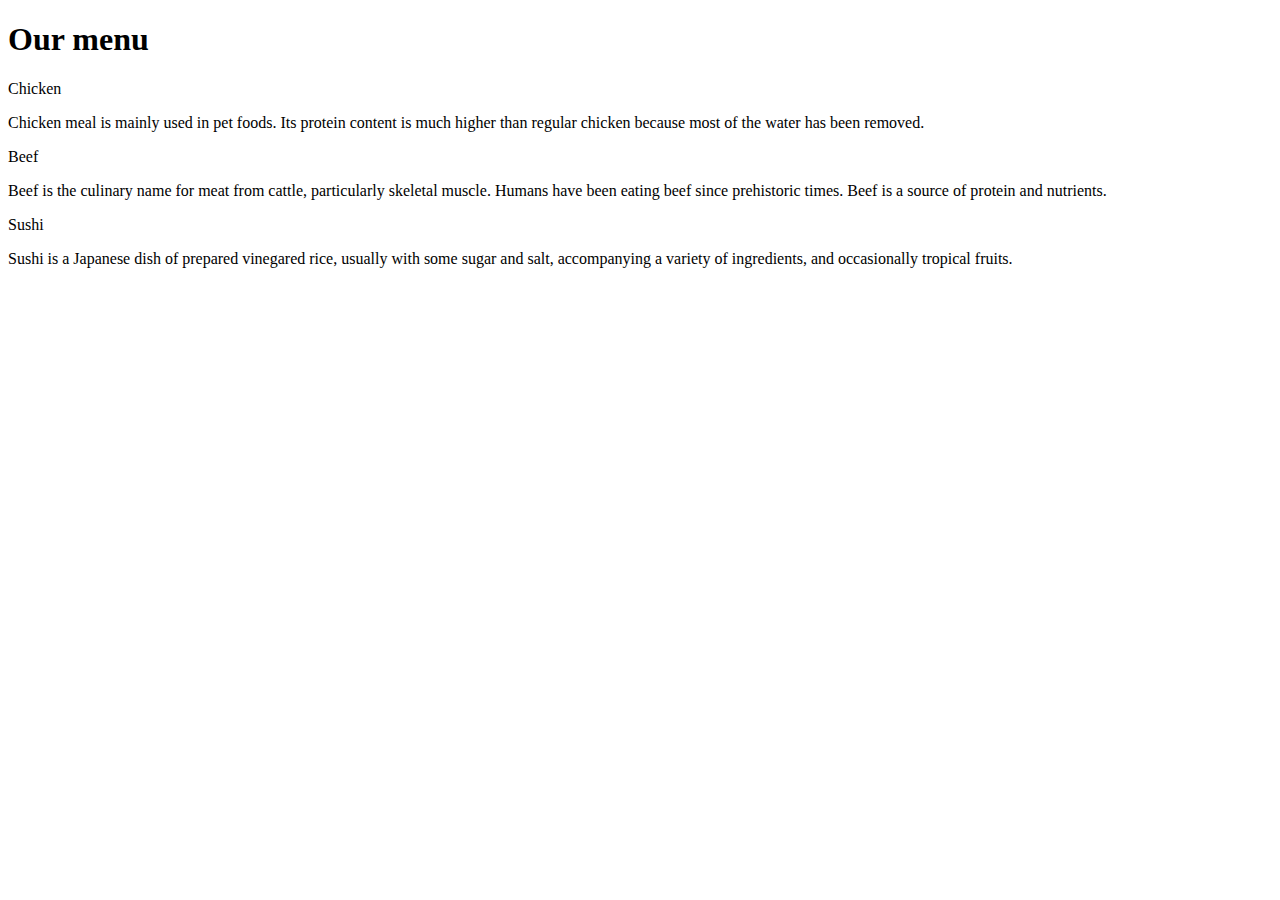
==== module2-solution/index.html @ 649d4be7 "final page ready" ====
﻿<!DOCTYPE html>
<html>
  <head>
    <meta charset="UTF-8">
    <title>Assignment Solution for Module 2</title>
    <meta name="viewport" content="width=device-width, initial-scale=1">
    <link rel="stylesheet" href="https://github.com/ChinmayIngale/web-page/blob/gh-pages/module2-solution/css/style.css" >
  </head>
  <body>
      <div class="main">
          <h1>Our menu</h1>
          <section id="s1">
              <div id="d1">Chicken</div>
              <p>Chicken meal is mainly used in pet foods. Its protein content is much higher than regular chicken because most of the water has been removed.</p>
          </section>
          <section id="s2">
              <div id="d2">Beef</div>
              <p>Beef is the culinary name for meat from cattle, particularly skeletal muscle. Humans have been eating beef since prehistoric times. Beef is a source of protein and nutrients.</p>
          </section>
          <section id="s3">
              <div id="d3">Sushi</div>
              <p>Sushi is a Japanese dish of prepared vinegared rice, usually with some sugar and salt, accompanying a variety of ingredients, and occasionally tropical fruits.</p>
          </section>
      </div>
  </body>
</html>
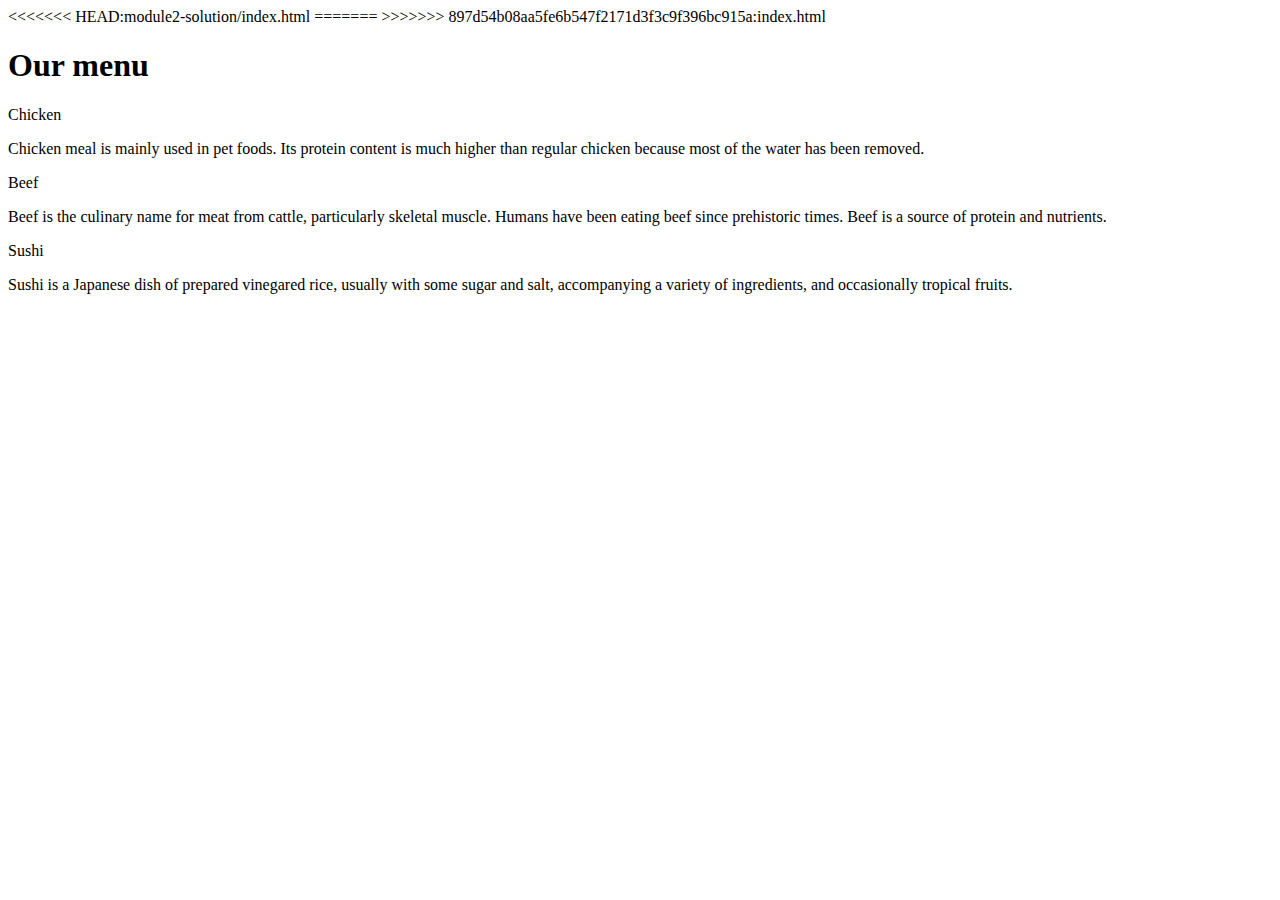
==== commit 1e8731a9: "css path fixed" ====
--- a/module2-solution/index.html
+++ b/module2-solution/index.html
@@ -4,7 +4,11 @@
     <meta charset="UTF-8">
     <title>Assignment Solution for Module 2</title>
     <meta name="viewport" content="width=device-width, initial-scale=1">
+<<<<<<< HEAD:module2-solution/index.html
     <link rel="stylesheet" href="https://github.com/ChinmayIngale/web-page/blob/gh-pages/module2-solution/css/style.css" >
+=======
+    <link rel="stylesheet" href="https://github.com/ChinmayIngale/web-page/blob/gh-pages/css/style.css" >
+>>>>>>> 897d54b08aa5fe6b547f2171d3f3c9f396bc915a:index.html
   </head>
   <body>
       <div class="main">
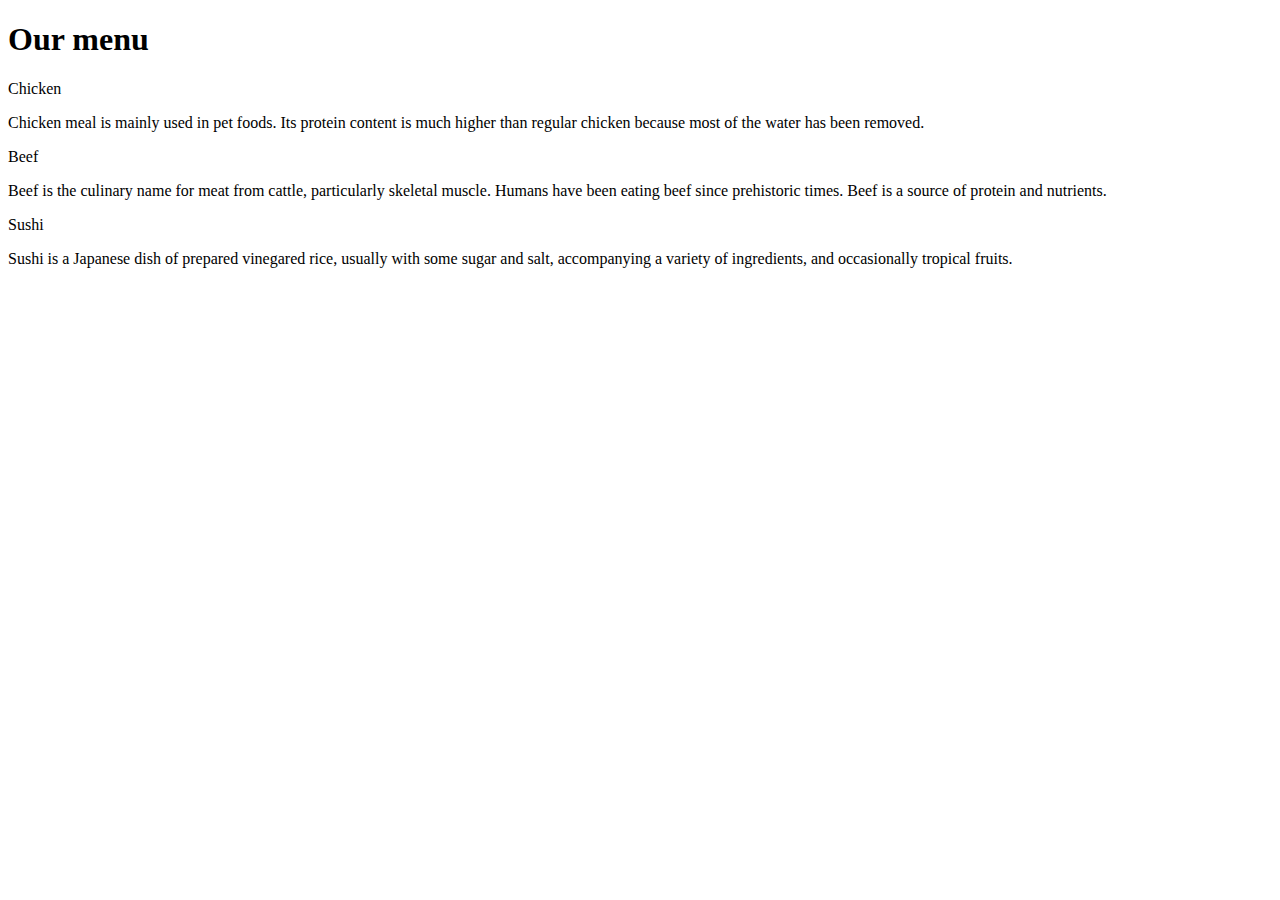
==== commit 517e053c: "Update index.html" ====
--- a/module2-solution/index.html
+++ b/module2-solution/index.html
@@ -4,11 +4,7 @@
     <meta charset="UTF-8">
     <title>Assignment Solution for Module 2</title>
     <meta name="viewport" content="width=device-width, initial-scale=1">
-<<<<<<< HEAD:module2-solution/index.html
-    <link rel="stylesheet" href="https://github.com/ChinmayIngale/web-page/blob/gh-pages/module2-solution/css/style.css" >
-=======
-    <link rel="stylesheet" href="https://github.com/ChinmayIngale/web-page/blob/gh-pages/css/style.css" >
->>>>>>> 897d54b08aa5fe6b547f2171d3f3c9f396bc915a:index.html
+    <link rel="stylesheet" href="https://github.com/ChinmayIngale/web-page/blob/gh-pages/module2-solution/css/style.css" type="text/css">
   </head>
   <body>
       <div class="main">
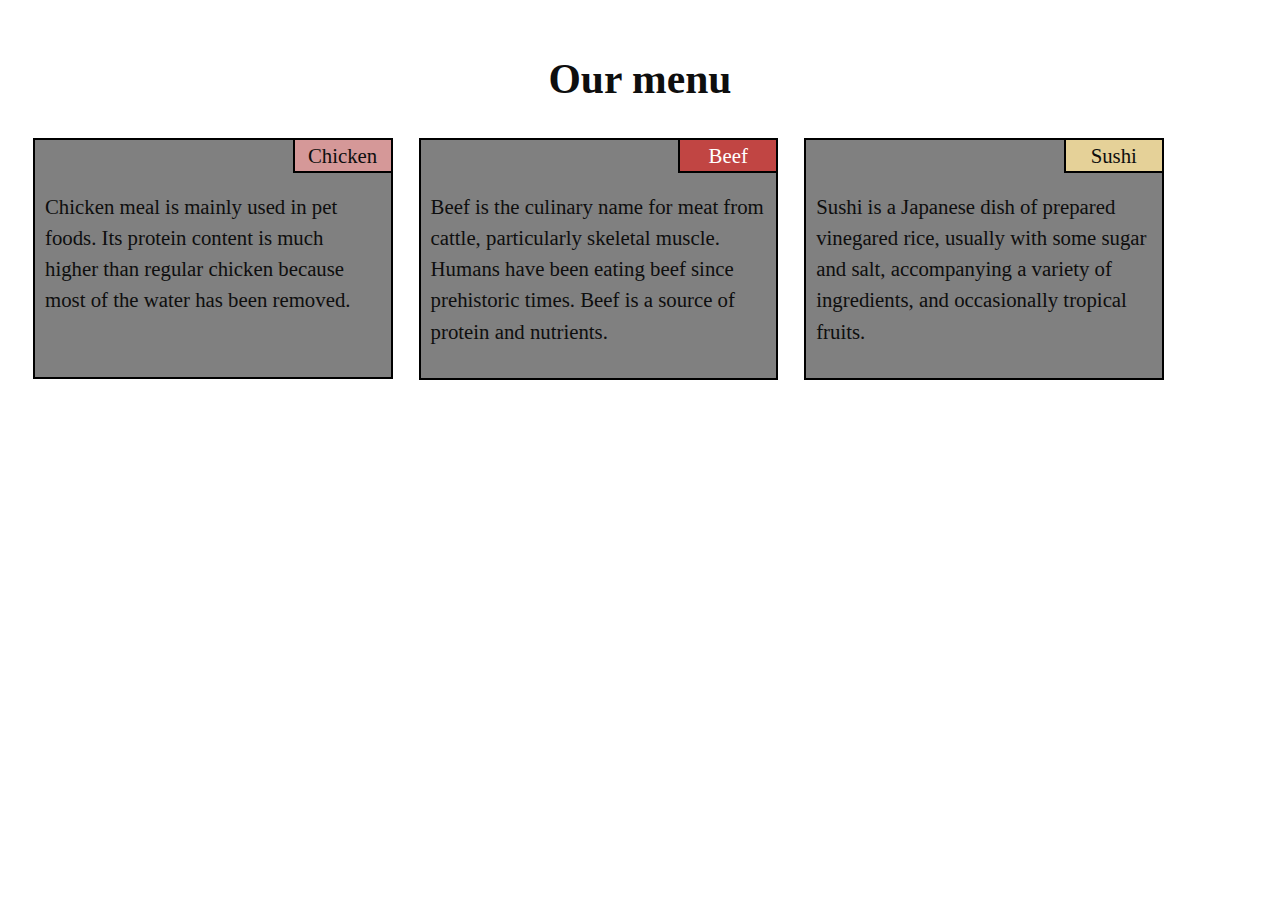
==== commit 8665c84c: "final" ====
--- a/module2-solution/index.html
+++ b/module2-solution/index.html
@@ -4,7 +4,7 @@
     <meta charset="UTF-8">
     <title>Assignment Solution for Module 2</title>
     <meta name="viewport" content="width=device-width, initial-scale=1">
-    <link rel="stylesheet" href="https://github.com/ChinmayIngale/web-page/blob/gh-pages/module2-solution/css/style.css" type="text/css">
+    <link rel="stylesheet" type="text/css" href="css/style.css" media="screen">
   </head>
   <body>
       <div class="main">
--- a/module2-solution/css/style.css
+++ b/module2-solution/css/style.css
@@ -0,0 +1,79 @@
+* {
+  box-sizing: border-box; }
+
+body {
+  padding: 0;
+  margin: 0;
+  font-family: 'Comic Sans MS';
+  font-size: 1.3em;
+  line-height: 1.5;
+  color:#0e0e0e
+  }
+h1{
+    text-align:center;
+}
+
+.main{
+    padding:20px
+}
+
+section{
+    position:relative;
+    height:auto;
+    border:2px solid black;
+    background-color:gray;
+    padding:30px 10px 10px 10px;
+    margin-bottom:20px;
+    margin-left:13px;
+    margin-right:13px;
+    float:left
+}
+
+div div{
+    margin: 0px;
+    width: 100px;
+    position: absolute;
+    right: -2px;
+    top: -2px;
+    border: 2px solid black;
+    text-align:center;
+}
+
+#d1{
+    background-color:#d59898;
+}
+
+#d2{
+    background-color:#c14543;
+    color:white;
+}
+
+#d3{
+    background-color:#e5d198
+}
+
+@media (min-width: 992px) {
+    section {
+        max-width: 29%;
+        min-height:241px;
+    }
+}
+
+
+@media (min-width: 768px) and (max-width: 991px) {
+    section {
+        width: 46%;
+        min-height:304px;
+    }
+    section#s3 {
+        width: 95%;
+        height:auto;
+    }
+}
+
+@media (max-width: 767) {
+    section{
+        width:100%;
+    }
+    
+}
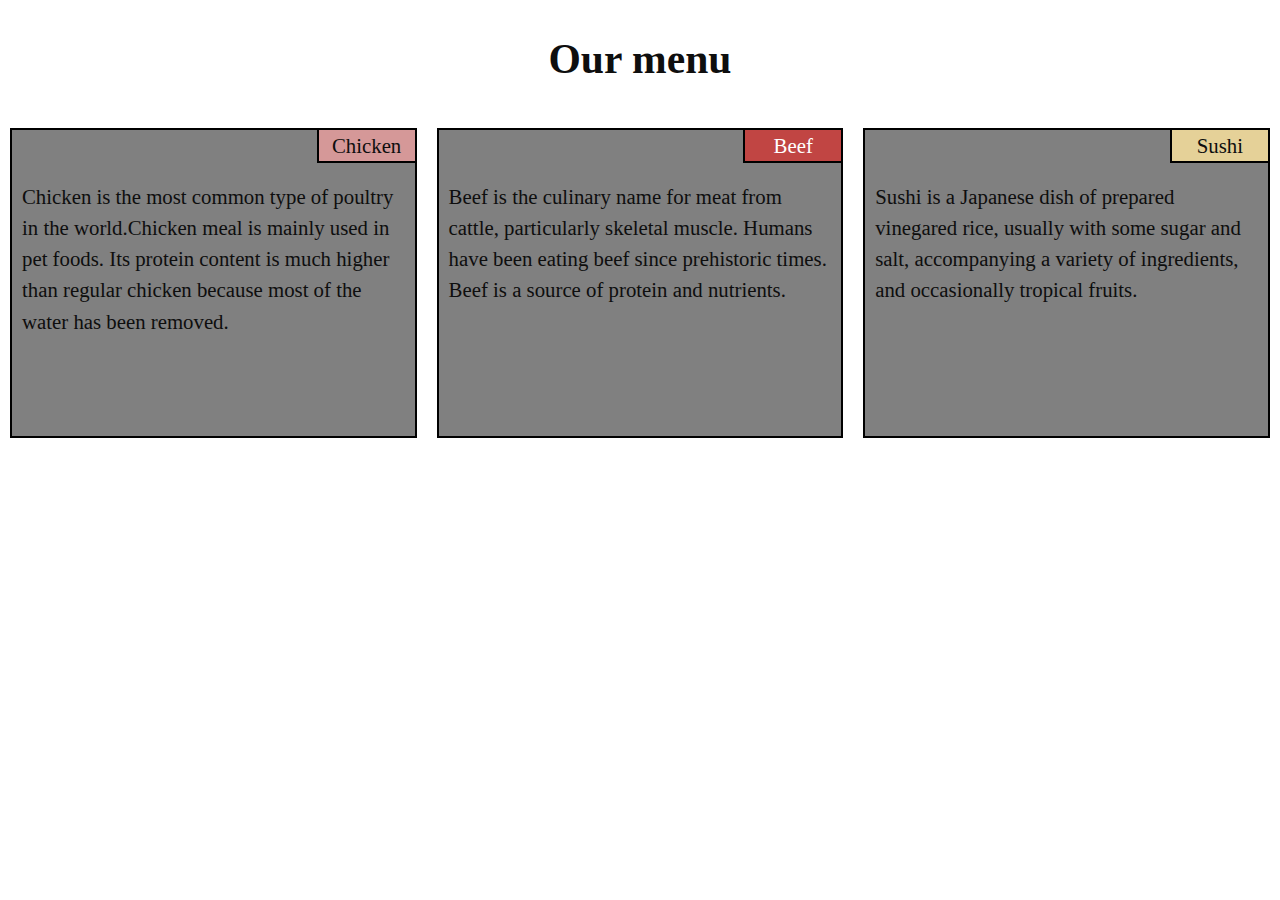
==== commit 191a49bd: "css update" ====
--- a/module2-solution/index.html
+++ b/module2-solution/index.html
@@ -9,18 +9,24 @@
   <body>
       <div class="main">
           <h1>Our menu</h1>
-          <section id="s1">
-              <div id="d1">Chicken</div>
-              <p>Chicken meal is mainly used in pet foods. Its protein content is much higher than regular chicken because most of the water has been removed.</p>
-          </section>
-          <section id="s2">
-              <div id="d2">Beef</div>
-              <p>Beef is the culinary name for meat from cattle, particularly skeletal muscle. Humans have been eating beef since prehistoric times. Beef is a source of protein and nutrients.</p>
-          </section>
-          <section id="s3">
-              <div id="d3">Sushi</div>
-              <p>Sushi is a Japanese dish of prepared vinegared rice, usually with some sugar and salt, accompanying a variety of ingredients, and occasionally tropical fruits.</p>
-          </section>
+          <div class="col-lg-4 col-md-6">
+				<div class="article">
+					<div id="d1" class="head">Chicken</div>
+					<p>Chicken is the most common type of poultry in the world.Chicken meal is mainly used in pet foods. Its protein content is much higher than regular chicken because most of the water has been removed.</p>
+				</div>
+			</div>
+          <div class="col-lg-4 col-md-6">
+				<div class="article">
+					<div id="d2" class="head">Beef</div>
+					<p>Beef is the culinary name for meat from cattle, particularly skeletal muscle. Humans have been eating beef since prehistoric times. Beef is a source of protein and nutrients.</p>
+				</div>
+			</div>
+          <div class="col-lg-4 col-lg-1">
+				<div class="article">
+					<div id="d3" class="head">Sushi</div>
+					<p>Sushi is a Japanese dish of prepared vinegared rice, usually with some sugar and salt, accompanying a variety of ingredients, and occasionally tropical fruits.</p>
+				</div>
+			</div>
       </div>
   </body>
 </html>
--- a/module2-solution/css/style.css
+++ b/module2-solution/css/style.css
@@ -9,34 +9,30 @@
   line-height: 1.5;
   color:#0e0e0e
   }
+  
 h1{
     text-align:center;
 }
 
-.main{
-    padding:20px
-}
-
-section{
+.article{
     position:relative;
-    height:auto;
     border:2px solid black;
     background-color:gray;
     padding:30px 10px 10px 10px;
-    margin-bottom:20px;
-    margin-left:13px;
-    margin-right:13px;
-    float:left
+	height:100%;
 }
 
-div div{
-    margin: 0px;
+.head{
     width: 100px;
     position: absolute;
     right: -2px;
     top: -2px;
     border: 2px solid black;
     text-align:center;
+}
+
+.col-lg-4 {
+    padding:10px;
 }
 
 #d1{
@@ -53,26 +49,28 @@
 }
 
 @media (min-width: 992px) {
-    section {
-        max-width: 29%;
-        min-height:241px;
+    .col-lg-4{
+        width: 33.33%;
+		float:left;
+        height:330px;
     }
 }
 
 
 @media (min-width: 768px) and (max-width: 991px) {
-    section {
-        width: 46%;
-        min-height:304px;
+    .col-md-6 {
+        width: 50%;
+        float: left;
+        height:280px;
     }
-    section#s3 {
-        width: 95%;
-        height:auto;
+    .col-lg-1{
+        width: 100%;
+		float:left;
     }
 }
 
 @media (max-width: 767) {
-    section{
+    .col-lg-4{
         width:100%;
     }
     
